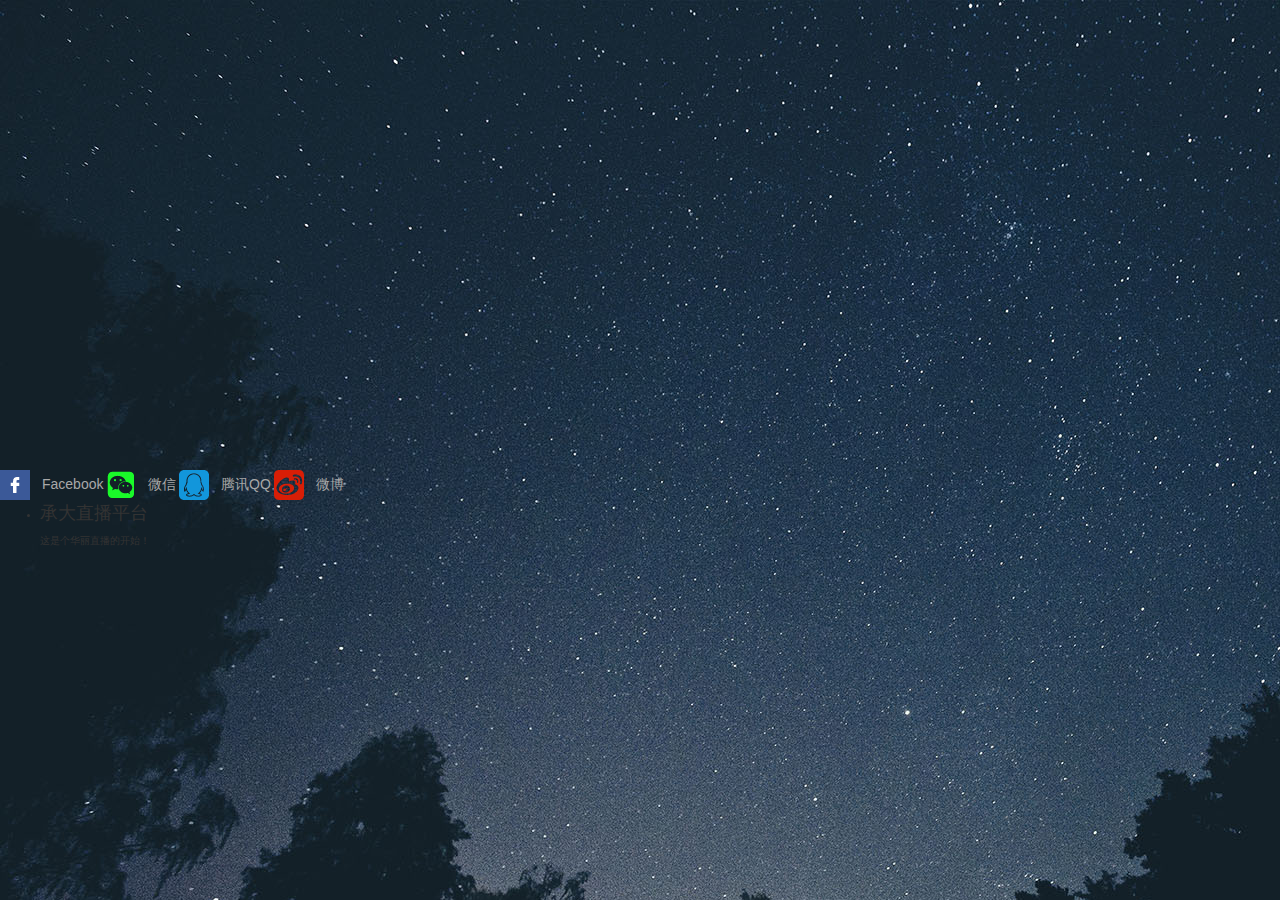
==== chinda_zb/single.html @ 59ea9d4d "新建项目" ====
<!DOCTYPE HTML>
<html>
<head>
<title>single</title>
 <meta name="viewport" content="width=device-width, initial-scale=1, minimum-scale=1, maximum-scale=1, user-scalable=no">
<link href="css/bootstrap.min.css" rel='stylesheet' type='text/css' media="all" />
<link href="css/style.css" rel='stylesheet' type='text/css' media="all" />
</head>
<style>
html,body{height:100%;overflow:hidden;}
</style>
  <body style="background-image: url(img/demo-1-bg.jpg);background-color:rgb(19,32,40);background-repeat:no-repeat;">	
		<div style="winth:100%;min-width:640px;height:50%;min-height:200px;">
			<script type="text/javascript" src="http://jackzhang1204.github.io/sewise/sewise_player/player/sewise.player.min.js?server=vod&type=m3u8&videourl=http://video.gjjyun.com.cn/AppName/StreamName.m3u8&autostart=true&starttime=0&lang=zh_CN&logo=http://onvod.sewise.com/libs/swfplayer/skin/images/logo.png&title=M3U8 Cross Platform&buffer=5&claritybutton=disable&skin=vodFlowPlayer"></script>
		</div>
		
		<div class="song-grid-right" >
			<div class="share" >
				<ul>
					<li><a href="#" class="icon fb-icon">Facebook</a></li>
					<li><a href="#" class="icon wechat-icon">微信</a></li>
					<li><a href="#" class="icon qq-icon">腾讯QQ</a></li>
					<li><a href="#" class="icon weibo-icon">微博</a></li>
				
				</ul>
			</div>
		</div>
		
		<div class="all-comments-info">	
			<ul >
				<li>
					<h4>承大直播平台</h4>
					<p>这是个华丽直播的开始！</p>
				</li>
				
			</ul>
		</div>
	
		
	
	
  
  </body>
</html>
---- chinda_zb/css/style.css ----
body{
	background:#fff;
	font-size:100%;
	font-family: 'Open Sans', sans-serif;
}
body a {
  transition: 0.5s all;
  -webkit-transition: 0.5s all;																																												
  -o-transition: 0.5s all;
  -moz-transition: 0.5s all;
  -ms-transition: 0.5s all;
}
a.navbar-brand {
   padding: 0 0 0 1em;
}
nav.navbar.navbar-inverse.navbar-fixed-top {
    padding: 1.5em 0;
    background: #FFF;
    margin: 0;
    box-shadow: 0px 0 2px #C1C1C1 !important;
}
.sidebar {
    top: 80px;
    background: #272c2e;
    border: none;
    padding: 0 20px 20px 20px;
}
a.navbar-brand h1 {
    margin: 0;
}
form.navbar-form.navbar-right {
    margin-right: 1em;
    width: 50%;
    float: left !important;
    margin-left: 10em;
    position: relative;
}
.navbar-form .form-control {
    width: 100%;
}
.top-search form input[type="text"] {
    position: relative;
    padding: 6px 43px 6px 12px;
    outline: none;
    box-shadow: 0 0 0;
}
.top-search form input[type="text"]:focus {
    outline: none;
    box-shadow: 0 0 0;
    border: 1px solid #ccc;
}
.top-search form input[type="submit"] {
    background: url(../images/9.png) no-repeat 0px 0px !important;
    width: 18px !important;
    height: 18px !important;
    border: none !important;
    position: absolute !important;
    outline: none !important;
    top: 9px;
    right: 26px;
}
.header-top-right {
  float: right;
}
.file {
  float: left;
  margin: 1.1em 0 0 0;
}
.file input[type="text"] {
  width: 60%;
  padding: 9px;
  border: none;
  font-size: 1.1em;
  border: 1px solid #705e57;
  font-weight: 600;
  color: #705e57;
  outline: none;
  background: #fff;
  font-weight: 500;
  border-top-left-radius: 5px;
  border-bottom-left-radius: 5px;
}
.file a{
    padding: 8px 20px;
    background: #F7F7F7;
    color: #272C2E;
    font-size: 14px;
    border-radius: 3px;
    -webkit-border-radius: 3px;
    -moz-border-radius: 3px;
    -o-border-radius: 3px;
    -ms-border-radius: 3px;
    text-decoration: none;
}
.file a:hover {
  opacity: 0.8;
}
.file a:focus {
    outline: none;
}
.copyrights{
	text-indent:-9999px;
	height:0;
	line-height:0;
	font-size:0;
	overflow:hidden;
}
.signin{
  float: left;
  margin: 1.1em 0 0 1em;
}
.signin a{
	padding: 8px 20px;
    background: #21DEEF;
    color: #FFF;
    font-size: 14px;
    text-decoration: none;
    border-radius: 3px;
    -webkit-border-radius: 3px;
    -moz-border-radius: 3px;
    -o-border-radius: 3px;
    -ms-border-radius: 3px;
}
.signin a:hover{
	text-decoration:none;
	color:#272C2E;
	background:#F7F7F7;
}
.signin a:focus {
    outline: none;
}
.main {
    padding: 5em 0 0 0;
}
ul.nav.nav-sidebar li.active a{
    background-color: #232323 !important;
    color: #21DEEF;
}
ul.nav.nav-sidebar li a{
    color: #BBBBBB;
    font-size: 13px;
    font-weight: 600;
    padding: .8em 0 .8em 3em;
}
.main-grids {
  padding: 0 0 1em 1em;
}
.sidebar ul.nav-sidebar li a:hover{
    background-color: #232323 !important;
    color: #21DEEF;
}
.sidebar ul.nav-sidebar li.active{
    background-color: #232323 !important;
    color: #FFFFFF !important;
}
ul.nav.nav-sidebar li a:focus {
    outline: none;
    background: none;
}
.menu,.menu1{
    display: block;
    cursor: pointer;
    position: relative;
}
.menu,.menu1:hover{
	color:#ff4c4c;
}
.sidebar.top-navigation{
	display:none;
}
ul.cl-effect-1,ul.cl-effect-2 {
	display: none;
}
.nav-sidebar ul {
	padding: 0;
	margin: 0;
	z-index: 999;
	width: 100%;
	left:0;
}
.nav-sidebar ul.cl-effect-1 li,.nav-sidebar ul.cl-effect-2 li {
    display: block;
    margin: 0;
}
.nav-sidebar ul li a {
    padding: .5em 0 .5em 7em !important;
    display: block;
    text-decoration: none;
}
.glyphicon-film{
	margin: 0 2em 0 0;
    font-size: 16px !important;	
}
.glyphicon-home {
	margin: 0 2em 0 0;
    font-size: 16px !important;
}
.glyphicon-music {
    margin: 0 2em 0 0;
    font-size: 16px !important;
}
.news-icon span.glyphicon-envelope{
	margin: 0 2em 0 0;
    font-size: 16px !important;
}
.glyphicon-menu-down{
    margin: 0 0 0 1em;
    font-size: 11px !important;
}
/*-- Slider Part starts Here --*/
#slider2,
#slider3 {
  box-shadow: none;
  -moz-box-shadow: none;
  -webkit-box-shadow: none;
  margin: 0 auto;
}
.rslides_tabs {
  list-style: none;
  padding: 0;
  background: rgba(0,0,0,.25);
  box-shadow: 0 0 1px rgba(255,255,255,.3), inset 0 0 5px rgba(0,0,0,1.0);
  -moz-box-shadow: 0 0 1px rgba(255,255,255,.3), inset 0 0 5px rgba(0,0,0,1.0);
  -webkit-box-shadow: 0 0 1px rgba(255,255,255,.3), inset 0 0 5px rgba(0,0,0,1.0);
  font-size: 18px;
  list-style: none;
  margin: 0 auto 50px;
  max-width: 540px;
  padding: 10px 0;
  text-align: center;
  width: 100%;
}
.rslides_tabs li {
  display: inline;
  float: none;
  margin-right: 1px;
}
.rslides_tabs a {
  width: auto;
  line-height: 20px;
  padding: 9px 20px;
  height: auto;
  background: transparent;
  display: inline;
}
.rslides_tabs li:first-child {
  margin-left: 0;
}
.rslides_tabs .rslides_here a {
  background: rgba(255,255,255,.1);
  color: #fff;
  font-weight: bold;
}
.events {
  list-style: none;
}
.callbacks_container {
  position: relative;
  float: left;
  width: 100%;
}
.callbacks {
  position: relative;
  list-style: none;
  overflow: hidden;
  width: 100%;
  padding: 0;
  margin: 0;
}
.callbacks li {
  position: absolute;
  width: 100%;
  left: 0;
  top: 0;
}
.callbacks img {
  position: relative;
  z-index: 1;
  height: auto;
  border: 0;
}
.callbacks .caption {
	display: block;
	position: absolute;
	z-index: 2;
	font-size: 20px;
	text-shadow: none;
	color: #fff;
	left: 0;
	right: 0;
	padding: 10px 20px;
	margin: 0;
	max-width: none;
	top: 10%;
	text-align: center;
}
.callbacks_nav {
position: absolute;
  -webkit-tap-highlight-color: rgba(0,0,0,0);
  top: 101%;
  right: 5%;
  opacity: 0.7;
  z-index: 3;
  text-indent: -9999px;
  overflow: hidden;
  text-decoration: none;
  height: 40px;
  width: 40px;
  background: transparent url("../images/themes.png") no-repeat left top;
  margin-top: -65px;
}
.callbacks_nav:active {
  opacity: 1.0;
}
.callbacks_nav.next {
  left: auto;
  background-position: right top;
  right: 1%;
}
#slider3-pager a {
  display: inline-block;
}
#slider3-pager span{
  float: left;
}
#slider3-pager span{
	width:100px;
	height:15px;
	background:#fff;
	display:inline-block;
	border-radius:30em;
	opacity:0.6;
}
#slider3-pager .rslides_here a {
  background: #FFF;
  border-radius:30em;
  opacity:1;
}
#slider3-pager a {
  padding: 0;
}
#slider3-pager li{
	display:inline-block;
}
.rslides {
  position: relative;
  list-style: none;
  overflow: hidden;
  width: 100%;
  padding: 0;
  margin: 0;
}
.rslides li {
  -webkit-backface-visibility: hidden;
  position: absolute;
  display: none;
  width: 100%;
  left: 0;
  top: 0;
}
.rslides li{
  position: relative;
  display: block;
  float: left;
}
.rslides img {
  height: auto;
  border: 0;
  width:100%;
}
.callbacks_tabs{
  list-style: none;
  position: absolute;
  top: 143%;
  z-index: 999;
  left: 45%;
  padding: 0;
  margin: 0;
}
.slider-top{
	text-align: center;
	padding:10em 0;
}
.slider-top h1{
	font-weight:700;
	font-size:48px;
	color:#010101;
}
.slider-top p{
	font-weight:400;
	font-size:20px;
	padding:1em 7em;
	color:#010101;
}
.slider-top ul.social-slide{
	display:inline-flex;
	margin: 0px;
	padding: 0px;
}
ul.social-slide li i{
	width:70px;
	height:74px;
	background:url(../images/img-resources.png)no-repeat;
	display: inline-block;
	margin:0px 15px;
}
ul.social-slide li i.win{
	background-position:-6px 0px;
}
ul.social-slide li i.android{
	background-position:-110px 0px;
}
ul.social-slide li i.mac{
	background-position:-215px 0px;
}
.callbacks_tabs li{
	display: inline-block;
	margin: 0 .5em;
}
@media screen and (max-width: 600px) {
  .callbacks_nav {
    top: 47%;
    }
}
/*----*/
.callbacks_tabs a{
 visibility: hidden;
}
.callbacks_tabs a:after {
  content: "\f111";
  font-size:0;
  font-family: FontAwesome;
  visibility: visible;
  display: block;
  height:15px;
  width:15px;
  display:inline-block;
  border:2px solid #FFF;
  border-radius: 30px;
  -webkit-border-radius: 30px;
  -moz-border-radius: 30px;
  -o-border-radius: 30px;
  -ms-border-radius: 30px;
}
.callbacks_here a:after{
	border: 2px solid #FFFFFF;
	background: #FFF;
}
a.btn.btn-primary.btn-lg.see-button.hvr-shutter-out-horizontal {
    background: #3F3C35;
}
.animated-grids {
  margin-bottom: 7em;
}
.header-right{
	float:left;
}
.resent{
	margin:1em 0;
}
.resent-grid {
	padding-left: 0.1em;
}
.resent-grid-img{
	position:relative;
}
.resent-grid-img iframe{
  width: 100%;
  height: 642px;
}
.resent-grid-img a{
	display:block;
}
.resent-grid a img{
	width:100%;
}
.time{
  position: absolute;
  top: 92% !important;
  right: 0%;
  display: block;
}
.small-time {
    top: 87% !important;
    z-index: 9;
}
.slider-time{
    top: 90% !important;
    z-index: 9;
}
.show-time {
  top: 87% !important;
}
.movie-time {
    top: 94% !important;
}
.time p{
  font-size: 12px;
  margin: 0;
  color: #FFF;
  padding: .2em .5em;
  border-radius: 3px;
  -webkit-border-radius: 3px;
  -ms-border-radius: 3px;
  -o-border-radius: 3px;
  -moz-border-radius: 3px;
}
.clck {
  position: absolute;
  bottom: 1%;
  right: 9%;
  display: block;
  z-index: 9;
}
.small-clck{
  right: 12%;
  bottom: 2%;
}
.glyphicon-time:before {
  content: "\e023";
  color: #fff;
  font-size: 1em;
}
.show-clock {
    right: 22%;
    bottom: 1%;
}
.movie-clock {
  right: 15%;
  bottom: 1%;
}
.sports-tome {
    top: 82% !important;
    z-index: 9;
}
.sports-clock {
	right: 18%;
	bottom: 1%;
}
/*
.resent-grid-img:hover div.time{
	display:none;
}
.resent-grid-img:hover div.clck {
  display: block;
}*/
.resent-info h3{
	font-size:23px;
	color:#000;
	font-weight:600;
	margin:1em 0;
	font-family: 'Oswald', sans-serif;
}
.resent-grid-info{
    background: #f7f7f7;
    padding: 1em;
}
.resent-grid-info a.title{
  margin: 0;
  font-size: 18px;
  font-weight: 600;
  color: #525254;
}
.resent-grid-info a.title:hover{
    transition: inherit;
    text-decoration: underline;
}
.resent-grid-info p.author{
  font-size: 14px;
  color: #9E9E9E;
  margin: .5em 0;
}
.resent-grid-info p.author a.author{
    color: #21DEEF;
    text-decoration: none;
    padding-left: 1.8em;
    background: url(../images/u12.png) no-repeat 0px 1px;
}
.resent-grid-info p.author a.author:hover{
    text-decoration: none;
}
.resent-grid-info p.views{
  font-size: 14px;
  color: #9E9E9E;
  margin: 0;
}
/*-- recommended --*/
.recommended-grids {
    margin: 5em 0;
}
.recommended-info h3{
    font-size: 20px;
    color: #181818;
    margin: 0 0 1em 0;
    font-weight: 600;
}
.recommended-info p{
    font-size: 13px;
    color: #9E9E9E;
    margin: 0;
    line-height: 1.8em;
}
.recommended-grid-info a.title{
    font-size: 14px;
    line-height: 1.3em;
}
.recommended-grid-info h3 {
  margin: 0;
  overflow: hidden;
  height: 54px;
}
.recommended-grid-info h5 {
  margin: 0;
  overflow: hidden;
  height: 34px;
}
.resent-grid-info a.title-info{
    font-size: 15px;
}
.recommended-grid-info p.author {
    font-size: 13px;
    margin: 1em 0 0 0;
}
.resent-grid-info ul{
	padding:0;
	margin:0;
}
.resent-grid-info ul li{
	display:inline-block;
}
.recommended-grid-infoo ul{
	padding:0 !important;
	margin:0 !important;
}
.recommended-grid-info ul li{
    display: inline-block !important;
    width: 49%;
}
.recommended-grid-info ul li.right-list{
   text-align:right;
}
.resent-grid-info p.author-info{
    font-size: 13px;
    font-weight: 600;
}
.resent-grid-info p.views {
    font-size: 13px;
}
.resent-grid-info p.views-info{
    font-size: 12px;
}
.slid-bottom-grids{
	margin: 2em 0 0 0;
}
.slid-bottom-grid {
    float: left;
    width: 35%;
}
.slid-bottom-right{
    float: left;
    width: 65%;
    text-align: right;
}
.slid-bottom-grid p {
    margin: 0 !important;
}
.recommended-grid-info {
    box-shadow: 0px 0 2px #C1C1C1 !important;
    background: none;
}
.heading{
	float:left;
}
.heading-right{
    float: left;
    margin: .5em 0 0 3em;
}
.heading-right a{
    padding: 8px 20px;
    background: #21DEEF;
    color: #FFF;
    font-size: 14px;
    text-decoration: none;
    border-radius: 3px;
    -webkit-border-radius: 3px;
    -moz-border-radius: 3px;
    -o-border-radius: 3px;
    -ms-border-radius: 3px;
}
.heading-right a:hover{
	background: #F7F7F7;
    color: #272C2E;
}
.heading-right a:focus {
    border: none !important;
    outline: none;
}
.english-grid {
    margin-top: 1em;
}
/*-- footer --*/
.footer{
    background: #3B4142;
    padding: 2em 3em;
}
.footer-top-nav ul{
	padding:0;
	margin:0;
}
.footer-top-nav ul li{
	display:inline-block;
	margin:0 1em;
}
.footer-top-nav ul li a{
	color:#FFF;
	font-size:14px;
	text-decoration:none;
}
.footer-top-nav ul li a:hover{
  color: rgba(255, 255, 255, 0.48);
}
.footer-bottom-nav ul{
    padding: 1em 0 0 0;
    margin: 0;
}
.footer-bottom-nav ul li{
	display:inline-block;
	margin:0 1em;
}
.footer-bottom-nav ul li a{
color: rgba(255, 255, 255, 0.54);
  font-size: 12px;
  text-decoration: none;
}
.footer-bottom-nav ul li a:focus {
    outline: none;
}
.footer-bottom-nav ul li a:hover{
	color:#FFF;
}
.footer-bottom-nav ul li{
  font-size: 12px;
  color: rgba(255, 255, 255, 0.54);
}
.footer-top{
	padding-bottom: 2em;
	border-bottom: solid 1px rgba(255, 255, 255, 0.42);
}
.footer-bottom {
  margin-top: 2em;
}
.footer-bottom ul{
	padding:0;
	margin:0;
}
.footer-bottom ul li{
  display: inline-block;
  margin: 0 1em 0 0;
}
.footer-bottom ul li.languages {
  width: 16%;
}
.footer-bottom ul li.languages select.form-control {
    cursor: pointer;
    color: #B3B3B3;
    border: none;
    background: url(../images/select-arrow.png) no-repeat 95% center;
    border: solid 1px #B3B3B3;
    border-radius: 3px;
    font-size: 12px;
    height: 32px;
    -webkit-border-radius: 3px;
    -moz-border-radius: 3px;
    -o-border-radius: 3px;
    -ms-border-radius: 3px;
    outline: none;
    -webkit-appearance: none;
}
.footer-bottom ul li.languages select.form-control:focus {
    outline: none;
    box-shadow: 0 0 0;
}
.footer-bottom ul li.languages select.form-control option{
    color: #272C2E;
    border: none;
}
.footer-bottom ul li a.f-history{
    background: url(../images/12.png) no-repeat 11px 8px;
    color: #B3B3B3;
    text-decoration: none;
    font-size: 12px;
    padding: .52em 1em .52em 3em;
    border: none;
    border: solid 1px #B3B3B3;
    border-radius: 3px;
    -webkit-border-radius: 3px;
    -moz-border-radius: 3px;
    -o-border-radius: 3px;
    -ms-border-radius: 3px;
}
.footer-bottom ul li a.f-help{
  background: url(../images/13.png) no-repeat 11px 7px;
}
.footer-bottom ul li a.f-help:focus {
    outline: none;
}
select.form-control.bfh-countries:hover {
   transition: 0.5s all;
  -webkit-transition: 0.5s all;																																												
  -o-transition: 0.5s all;
  -moz-transition: 0.5s all;
  -ms-transition: 0.5s all;
}
/*-- single --*/
.song {
    
    
}
.song-grid-right{
    width: 100%;
    float: left;
   
}
.song iframe{
	width:100%;
	height:500px;
}
.song-info {
    padding-left: 0;
    padding: 0 0 1em;
}
.song-info h3{
  color: #272C2E;
  font-size: 22px;
  margin: 0;
  line-height: 1.5em;
}
.video-grid iframe {
    border: none;
    height: 376px;
}
.share h5{
    margin: 0;
    font-size: 20px;
    color: #525254;
}
.share ul{
	margin: 2em 0 0 0;
    padding: 0;
    list-style: none;
	
}
.share li{
   display:inline;
    margin: 1em 0;
	color: #A8A8A8;
    font-size: 14px;
}
.share li a{
    color: #A8A8A8;
    font-size: 14px;
    text-decoration: none;
    padding-left: 3em;
    line-height: 2em;
}
.share li a.icon{
    background: url(../images/like.png) no-repeat 0px 0px;
    height: 34px;
	display:inline-block;
}
.share li a.fb-icon{
    background: url(../img/fb.png) no-repeat 0px 0px;
}
.share li a.rss-icon{
    background: url(../img/wechat.png) no-repeat 0px 0px;
	
}
.share li a.wechat-icon{
    background: url(../img/wechat.png) no-repeat 0px 0px;
	
}
.share li a.qq-icon{
    background: url(../img/qq.png) no-repeat 0px 0px;
	
}
.share li a.weibo-icon{
    background: url(../img/weibo.png) no-repeat 0px 0px;
	
}
.share li a.behance-icon{
    background: url(../images/behance.png) no-repeat 0px 0px;
}
.share li a.whatsapp-icon{
    background: url(../images/whatsapp.png) no-repeat 0px 0px;
}
.share li a.comment-icon{
    background: url(../images/comment.png) no-repeat 0px 0px;
}
.share li.view{
    background: url(../images/view.png) no-repeat 0px 0px;
    height: 34px;
    display: block;
    padding-left: 3em;
    line-height: 2em;
}
.share li a:hover{
	color:#464646;
}
.share.title{
    margin: 0;
    font-size: 14px;
    font-weight: 600;
    color: #525254;
}
/*-- shows --*/
.show-top-grids {
  padding: 0 1em 0 0;
 
}
.show-grid-right{
    background: #f7f7f7;
    padding: 3em 0 0 3em;
}
.single-right{
	background: #f7f7f7;
    padding: 3em 0 0 3em;
}
.show-right-grids {
  margin-bottom: 1.5em;
}
.show-grid-right h3{
    font-size: 20px;
    color: #181818;
    margin: 0 0 1em 0;
    font-weight: 600;
}
.single-right h3{
	font-size: 20px;
    color: #181818;
    margin: 0 0 1em 0;
    font-weight: 600;
}
.show-right-grids ul {
  padding: 0;
  margin: 2em 0 0 0;
}
.show-right-grids ul li{
  display: inline-block;
  margin-left: 1em;
}
.show-right-grids ul li:nth-child(1){
	margin:0;
}
.show-right-grids ul li a{
    font-size: 13px;
    color: #9E9E9E;
    margin: 1em 0;
}
.show-right-grids ul li a:hover{
    text-decoration: underline;
    color: #21DEEF;
}
.show-right-grids ul li a img {
	width: 100%;
}
/*-- history --*/
.recommended-info p.history-text {
	font-size: 13px;
    color: #9E9E9E;
    margin: 0;
    line-height: 1.8em;
}
.recommended-info p.history-text span{
	display:block;
	margin:1em 0 0 0;
}
.history-left {
    width: 90px !important;
    height: 90px;
    background: #C5C5C5;
}
.history-left p{
    font-size: 17px;
    color: #272C2E;
    margin: 1.7em 0 0 0;
    font-weight: 600;
    text-align: center;
}
.history-grids {
    margin: 5em 0;
}
.history-right h5{
  font-size: 18px;
  color: #181818;
  margin: 0 0 .5em 0;
  font-weight: 600;
}
.history-right p{
    font-size: 13px;
    color: #9E9E9E;
    margin: 0;
    line-height: 1.8em;
}
/* Shutter In Vertical */
.hvr-shutter-in-vertical {
  display: inline-block;
  vertical-align: middle;
  -webkit-transform: translateZ(0);
  transform: translateZ(0);
  box-shadow: 0 0 1px rgba(0, 0, 0, 0);
  -webkit-backface-visibility: hidden;
  backface-visibility: hidden;
  -moz-osx-font-smoothing: grayscale;
  position: relative;
  background: #2098d1;
  -webkit-transition-property: color;
  transition-property: color;
  -webkit-transition-duration: 0.3s;
  transition-duration: 0.3s;
}
.hvr-shutter-in-vertical:before {
  content: "";
  position: absolute;
  z-index: -1;
  top: 0;
  bottom: 0;
  left: 0;
  right: 0;
  background: #272C2E;
  -webkit-transform: scaleY(1);
  transform: scaleY(1);
  -webkit-transform-origin: 50%;
  transform-origin: 50%;
  -webkit-transition-property: transform;
  transition-property: transform;
  -webkit-transition-duration: 0.3s;
  transition-duration: 0.3s;
  -webkit-transition-timing-function: ease-out;
  transition-timing-function: ease-out;
  border-radius: 3px;
    -webkit-border-radius: 3px;
  -ms-border-radius: 3px;
  -moz-border-radius: 3px;
  -o-border-radius: 3px;
  -moz-border-radius: 3px;
}
.hvr-shutter-in-vertical:hover, .hvr-shutter-in-vertical:focus, .hvr-shutter-in-vertical:active {
  color: white;
}
.hvr-shutter-in-vertical:hover:before, .hvr-shutter-in-vertical:focus:before, .hvr-shutter-in-vertical:active:before {
  -webkit-transform: scaleY(0);
  transform: scaleY(0);
}
/*-- single --*/
.single-main{
	padding: 4em 1em 0 0;
}
.single-left {
  padding-bottom: 2em;
}
.song-info-left {
  float: left;
}
/*-- published --*/
.published{
    margin: 1em 0 0 0;
    padding-left: 0;
   
    padding: 1em;
}
.published h4{
    color: #717171;
    font-size: 13px;
    margin: 0;
    line-height: 1.5em;
    font-weight: 600;
}
.published p {
    font-size: 13px;
    color: #9E9E9E;
    margin: 1em 0;
    line-height: 1.8em;
}
/*-- load-more --*/
#myList ul{
margin:0;
}
#myList li{ 
	display:none;
	list-style-type:none;
}
.blog-text:after{
	clear: both;
}
.blog-grid img{
width:100%;
}

#loadMore {
	color: #FFFFFF;
    font-size: 16px;
    transition: .5s all;
    -webkit-transition: .5s all;
    -moz-transition: .5s all;
    -o-transition: .5s all;
    -ms-transition: .5s all;
    cursor: pointer;
    text-align: center;
    margin: 2em auto 0 auto;
    padding: .5em 0;
    background: #21DEEF;
    width: 19%;
}
#loadMore:hover {
  color: #FFFFFF;
  text-decoration: none;
}
.load_more {
  margin-top:0;
}
.load_more ul {
  padding: 0;
}

.g_r{
	background:none;
	margin:30px 0 0 0;
}
.l_g_r img{
	width:100%;
}
.load-grids{
	margin:1em 0 0 0;
}
.load-grid{
  float: left;
  width: 17%;
}
.load-grid p{
	font-size: 14px;
	color: #9E9E9E;
	margin:0;
	line-height: 1.8em;
}	
.load-grid a{
    font-size: 14px;
    color: #0076CC;
    margin: 1em 0;
    line-height: 1.8em;
}
.load-grid a:hover{
	color:#9E9E9E;
	text-decoration:none;
}
.all-comments{
    margin: 1em 0 0 0;
    padding-left: 0;
    padding: 3em 1em;
    box-shadow: 0px 0 2px #C1C1C1 !important;
}
.all-comments-info a{
    font-size: 14px;
    color: #9E9E9E;
    text-decoration: none;
}
.box {
  margin: 1em 0;
}
.box form {
    margin: 3em 0 0 0;
}
.box input[type="text"], .box textarea {
    outline: none;
    border: 1px solid #D4D3D3;
    background: none;
    padding: 10px 10px;
    width: 60%;
    font-size: 13px;
}
.box input[type="text"]:nth-child(2) {
    margin: 1em 0;
}
.box textarea {
    resize: none;
    min-height: 200px;
    margin: 1em 0;
    width: 80%;
}
.box input[type="submit"] {
    outline: none;
    font-style: normal;
    padding: 8px 20px;
    background: #21DEEF;
    font-size: 14px;
    color: #fff;
    display: block;
    border: none;
    border-radius: 3px;
    -webkit-border-radius: 3px;
    -moz-border-radius: 3px;
    -o-border-radius: 3px;
    -ms-border-radius: 3px;
    transition: .5s all;
    -webkit-transition: .5s all;
    -moz-transition: .5s all;
    -o-transition: .5s all;
    -ms-transition: .5s all;
}
.box input[type="submit"]:hover{
    text-decoration: none;
    color: #272C2E;
    background: #E2E2E2;
}
.all-comments-buttons {
  margin: 3em 0 1em;
}
.all-comments-buttons ul{
	margin:0;
	padding:0;
}
.all-comments-buttons ul li{
  display: inline-block;
  margin: 0 1em;
}
.all-comments-buttons ul li:nth-child(1){
	margin-left:0;
}
.all-comments-buttons ul li a.top{
    color: #000;
    font-size: 13px;
    padding: .5em 1.3em;
    background: #E2E2E2;
    border-radius: 3px;
    text-decoration: none;
}
.all-comments-buttons ul li a.newest{
	position:relative;
}
.all-comments-buttons ul li a.top:hover{
    color: #FFFFFF;
    background: #21DEEF;
}
.media-grids{
	margin-top:4em;
}
.media {
    margin: 4em 0;
}
.media h5 {
    font-size: 14px;
    font-weight: 600;
    margin: 0 0 20px 0;
    color: #0076CC;
}
.media h5 a {
  color: #DF2229;
}
.media-left a {
    width: 65px;
    height: 65px;
    display: block;
    background: #E2E2E2;
    border-radius: 50%;
	-webkit-border-radius: 50%;
	-moz-border-radius: 50%;
	-ms-border-radius: 50%;
	-o-border-radius: 50%;
}
.media-body p{
    font-size: 13px;
    color: #757575;
    margin: 0 0 .5em 0;
    line-height: 1.5em;
}
.media-body span {
    color: #C7C7C7;
    font-size: 13px;
}
.media-body  span a {
    color: #21DEEF;
    text-decoration: none;
}
.media:nth-child(3) {
  padding-left: 4em;
}
.media:nth-child(5) {
  padding-left: 4em;
}
.single-grid-right{
	margin-top:2em;
}
.single-right-grids {
  margin: 0 0 1.5em 0;
}	
.single-right-grid-left a img{
	width:100%;
}
.single-right-grid-right a.title {
    margin: 0;
    font-size: 14px;
    font-weight: 600;
    color: #525254;
    text-decoration: none;
}
.single-right-grid-right a.title:hover{
    text-decoration: underline;
}
.single-right-grid-right p.author {
  font-size: 14px;
  color: #9E9E9E;
  margin: .5em 0;
}
.single-right-grid-right p.author {
    font-size: 13px;
    color: #9E9E9E;
    margin: 0em 0;
}
.single-right-grid-right p.author a {
    color: #21DEEF;
    text-decoration: none;
}
.single-right-grid-right p.views {
    font-size: 12px;
    color: #C3C3C3;
    margin: 0;
}
.single-right-grid-left {
  padding-left: 0;
}
.single-right-grid-right{
	padding-right:0;
}
/*-- about --*/
.about-main-grids {
    padding: 0 0 1em 3em;
}
.about-grids{
    margin: 5em 0 2em 0;
}
.about-left-grids {
  padding: 2em;
  border: solid 1px #B2B2B2;
}
.about-left-img {
  padding-left: 0;
}
span.glyphicon.glyphicon-time.about-clock :before{
    content: "\e023" !important;
    color: #CACACA !important;
    font-size: 9em !important;
}
span.glyphicon.glyphicon-user {
    color: #CACACA;
    font-size: 7em;
    line-height: 1.3em;
}
.about-left-img span.glyphicon-envelope{
	color: #CACACA;
    font-size: 7em;
    line-height: 1.3em;
}
.about-left-img img{
	width:100%;
}
.about-left-info a{
    font-size: 20px;
    color: #21DEEF;
    margin: 0 0 .5em 0;
    font-weight: 600;
    text-decoration: none;
}
.about-left-info p{
    font-size: 13px;
    color: #9E9E9E;
    margin: 0;
    line-height: 1.8em;
}
.about-bottom-grids:nth-child(2) {
    margin-top: 4em;
}
.about-bottom-grids:nth-child(3) {
    margin-top: 4em;
}
.about-bottom-grids {
    margin-top: 2em;
}
/*-- terms --*/
.terms-info {
  margin: 2em 0 0 0;
}
.terms-info-grid {
  margin-bottom: 2em;
}
.terms-info-grid h3{
  font-size: 16px;
  color: #181818;
  margin: 0 0 1em 0;
  font-weight: 600;
  font-family: 'Open Sans', sans-serif;
}
.terms-info-grid p{
    font-size: 13px;
    color: #9E9E9E;
    margin: 0 0 0 1em;
    line-height: 1.8em;
}
.terms-info-grid p.terms-info-text{
	margin: 1em 0 0 1em;
}
/*-- news --*/
.news-grids{
	margin-top:2em;
	padding: 2em;
}
.news-left{
	padding-left:0;
}
.news-right{
	padding-left:1em;
}
.news-left h3{
    font-size: 20px;
    color: #21DEEF;
    margin: 0 0 .5em 0;
    font-weight: 600;
}
.news-left ol{
    padding: 0;
    margin: 2em 0 0 0;
}
.news-left ol li{
    font-size: 13px;
    color: #9E9E9E;
    margin: 0 0 .5em 1em;
    line-height: 1.8em;
}
.news-right ol li a{
	font-size: 13px;
    color: #9E9E9E;
    margin: 0 0 .5em 1em;
    line-height: 1.8em;
}
.news-right ol li a:hover{
    color: #21DEEF;
    text-decoration: none;
}
/*-- copyright --*/
.copy-info ol{
  margin: 1em 0;
}
.copy-info ol li a{
    font-size: 13px;
    color: #9E9E9E;
    margin: 0;
    line-height: 1.8em;
}
.copy-info ol li a:hover{
    color: #21DEEF;
    text-decoration: none;
}
.copy-grid h4{
	font-size: 20px;
	color: #181818;
	margin: 0 0 1em 0;
	font-weight: 400;
}
.copy-bottom-grids {
  margin-top: 2em;
}
.copy-bottom-grid h5{
  font-size: 18px;
  color: #03BAAD;
  margin: 0 0 1em 0;
  font-weight: 600;
}
.copy-grid {
  margin-top: 3em;
}
/*-- developers --*/
.developers-banner{
  background: url(../images/dev-img.jpg) no-repeat 0px 0px;
  background-size: cover;
  padding: 14em 0 10em 0;
}
.developers-info {
  width: 60%;
}
.developers-info h3{
    color: #FFF;
    font-size: 36px;
    margin: 0;
}
.developers-info p{
    color: #FFF;
    font-size: 17px;
    line-height: 1.8em;
    margin: 1em 0 0 0;
}
.d-main{
	padding:3em 0
}
.developers-grids{
  margin: 4em 0 3em;
}
.developers-grid{
    background: #f7f7f7;
    padding: 2em;
    margin-bottom: 3em;
}
.developers-grid a{
    color: #21DEEF;
    font-size: 24px;
    margin: 0;
    text-decoration: none;
}
.developers-grid p{
    font-size: 13px;
    line-height: 1.8em;
    color: #9E9E9E;
    margin: 1em 0 0 0;
}
/*-- creators --*/
.creators-banner{
  background: url(../images/create.jpg) no-repeat 0px -105px !important;
  background-size: cover !important;
}
.creators-grids{
  margin: 4em 0 3em;
}
.creators-grid{
    background: #f7f7f7;
    padding: 2em;
    margin-bottom: 3em;
}
.creators-grid a{
	color: #21DEEF;
    font-size: 24px;
    margin: 0;
    text-decoration: none;
}
.creators-grid p{
    font-size: 13px;
    line-height: 1.8em;
    color: #9E9E9E;
    margin: 1em 0 0 0;
}
.creators-bottom{
	padding:3em 0;
}
.creators-bottom-grids-info h3{
	text-align: center;
    color: #21DEEF;
    font-size: 24px;
    margin: 0;
}
.creators-bottom-grids{
	margin: 6em 0 0 0;
}	
.creators-bottom-grid{
	text-align:center;
}
.creators-bottom-grid h4{
  color: #626262;
  margin: 2em 0 1em 0;
  font-size: 18px;
}
.creators-bottom-grid p{
    color: #9E9E9E;
    font-size: 13px;
    margin: 0 auto;
    width: 80%;
    line-height: 1.8em;
}
.services-icon {
  background: #2EDACE;
  width: 100px;
  height: 100px;
  line-height: 12em;
  margin: 0 auto;
  border-radius: 50%;
  -webkit-border-radius: 50%;
  -ms-border-radius: 50%;
  -moz-border-radius: 50%;
  -o-border-radius: 50%;
}
.glyphicon {
    position: relative;
    top: 2px;
    display: inline-block;
    font-style: normal;
    font-weight: normal;
    font-size: 14px;
    line-height: 1;
    -webkit-font-smoothing: antialiased;
    -moz-osx-font-smoothing: grayscale;
}
.services-icon span.glyphicon-globe {
    font-size: 3.5em;
    color: #FFFFFF;
}
.glyphicon-magnet {
  font-size: 3.5em;
  color: #FFFFFF;
}
.glyphicon-cog{
  font-size: 3.5em;
  color: #FFFFFF;
}
/*-- try --*/
.try-banner{
    background: url(../images/try-banner.jpg) no-repeat 0px 1px !important;
    background-size: cover;
}
.try-left-info{
    background: #f1f1f1;
    padding: 2em;
}
.try-left-info h3{
    color: #21DEEF;
    font-size: 24px;
    margin: 0;
}
.try-left-info p{
    font-size: 13px;
    line-height: 1.8em;
    color: #9E9E9E;
    margin: 1em 0 0 0;
}
.try-right-info{
	background: #f1f1f1;
    padding: 2em;
}
.try-right-left h3{
    color: #21DEEF;
    font-size: 3em;
    margin: 0;
}
.try-right-left p{
    font-size: 13px;
    line-height: 1.8em;
    color: #9E9E9E;
    margin: 1em 0 0 0;
}
.try-right-left img{
	width:100%;
}
/*-- upload --*/
.upload {
    padding: 8em 0;
    background: #F3F3F3;
}
.upload-right{
	padding: 10em 0;
    background: #FFFFFF;
}
.upload-file input[type="file"] {
	opacity: 0;
    width: 75px;
    height: 75px;
    display: inline-block;
    border: 0px;
    outline: none;
    position: absolute;
    left: 47.6%;
    top: 231px;
    cursor: pointer;
    border-radius: 5%;
    -webkit-border-radius: 5%;
    -ms-border-radius: 5%;
    -moz-border-radius: 5%;
    -o-border-radius: 5%;
}
.services-icon {
    background: #C5C5C5;
    width: 75px;
    height: 75px;
    line-height: 10em;
    text-align: center;
    position: relative;
    margin: 0 auto;
    border-radius: 5%;
    -webkit-border-radius: 5%;
    -ms-border-radius: 5%;
    -moz-border-radius: 5%;
    -o-border-radius: 5%;
}
.glyphicon-open {
    font-size: 4.5em;
    color: #FFFFFF;
}
.upload-info{
	text-align:center;
	margin:3em 0 0 0;
}
.upload-info h5{
	color:#000;
	font-size:20px;
	font-weight:600;
	margin:0;
}
.upload-info span{
    font-size: 14px;
    color: #9E9E9E;
}
.upload-info p{
	font-size:14px;
	color: #757575;
	margin:0;
}
.upload-right-bottom-grids{
    margin: 2em 0 0 0;
    background: #FFFFFF;
    padding: 3em;
}
.upload-right-bottom-left h4{
	color:#000;
	font-size:20px;
	font-weight:600;
	margin:0;
}
.upload-right-bottom-left ul{
	padding:0;
	margin:2em 0 0 0;
}
.upload-right-bottom-left ul li{
    display: block;
    margin: 1em 0;
}
.upload-right-bottom-left ul li a{
    font-size: 13px;
    color: #9E9E9E;
    margin: 1em 0;
    text-decoration: none;
    background: url(../images/h-arrow.png) no-repeat 0px 4px;
    padding-left: 1.5em;
}
.upload-right-bottom-left ul li a:hover{
    text-decoration: none;
    color: #21DEEF;
}
.news-main-grids {
    padding: 0 0 1em 3em;
}
.side-info-bottom{
	position:relative;
}
.side-bottom{
    text-align: center;
    position: absolute;
    left: 0;
    bottom: 3%;
}
.side-bottom-icons {
    margin-bottom: 2em;
}
.side-bottom-icons ul{
	padding:0;
	margin:0;
}
.side-bottom-icons ul li{
	display:inline-block;
	margin:0 .3em;
}
.side-bottom-icons ul li a.facebook{
background: url(../images/social.png) no-repeat 0px 0px;
    width: 30px;
    height: 30px;
    display: block;
}
.side-bottom-icons ul li a.twitter{
    background: url(../images/social.png) no-repeat -30px 0px;
}
.side-bottom-icons ul li a.chrome{
    background: url(../images/social.png) no-repeat -60px 0px;
}
.side-bottom-icons ul li a.dribbble{
    background: url(../images/social.png) no-repeat -90px 0px;
}
.side-bottom-icons ul li a.facebook:hover{
	opacity:.5;
}
.copyright p{
    color: #BBBBBB;
    margin: 0;
    font-size: 13px;
    text-align: center;
}
.copyright p a{
	color:#BBBBBB;
	text-decoration:none;
}
.copyright p a:hover{
	color:#FFFFFF;
}
.top-navigation{
	display:none;
}
/*-- responsive-design starts-here --*/
@media (max-width: 1366px) {
	.slid-bottom-grid {
		width: 43%;
	}
	.slid-bottom-right {
		width: 57%;
	}
	.show-grid-right {
		padding: 2em 0 0 2em;
	}
	.resent-grid-info p.author-info {
		font-size: 12px;
	}
}
@media (max-width: 1280px) {
	.time {
		top: 91% !important;
	}
	.clck {
		right: 11%;
	}
	.small-clck {
		right: 14% !important;
	}
	.small-time {
		top: 85% !important;
	}
	.show-time {
		top: 85% !important;
	}
	.show-clock {
		right: 26%;
	}
	.slider-time {
		top: 88% !important;
	}
	.history-left {
		width: 83px !important;
		height: 83px;
	}
	.movie-time {
		top: 93% !important;
	}
	.movie-clock {
		right: 17% !important;
	}
	.sports-clock {
		right: 21% !important;
	}
	.sports-tome {
		top: 80% !important;
	}
}
@media (max-width: 1080px) {
	form.navbar-form.navbar-right {
		width: 47%;
	}
	.header-top-right {
		margin: .5em 0;
	}
	.sidebar {
		padding: 0 10px 20px 10px;
	}
	.time {
		top: 89% !important;
	}
	.clck {
		right: 13%;
	}
	.slid-bottom-grid {
		width: 51%;
	}
	.slid-bottom-right {
		width: 49%;
	}
	.resent-grid-info p.author a.author {
		padding-left: 1.5em;
	}
	.small-clck {
		right: 17% !important;
	}
	.small-time {
		top: 83% !important;
	}
	.slider-time {
		top: 86% !important;
	}
	.show-video-grid {
		width:33.33% !important;
		margin-bottom: 2em;
	}
	.show-time {
		top: 90% !important;
	}
	.show-clock {
		right: 17%;
		bottom: 2%;
	}
	.show-grid-right {
		padding: 1em 0 0 1em;
	}
	.show-grid-left {
		width: 80%;
	}
	.show-grid-right {
		width: 20%;
	}
	.history-right {
		width: 90%;
	}
	.movie-clock {
		right: 22% !important;
		bottom: 2%;
	}
	.recommended-grid-movie-info ul li {
		display: block !important;
		width: 100%;
	}
	.recommended-grid-movie-info ul li.right-list {
		text-align: left;
	}
	.sports-tome {
		top: 74% !important;
	}
	.sports-clock {
		right: 25% !important;
	}
	span.glyphicon.glyphicon-user {
		font-size: 5em;
	}
	.about-left-img span.glyphicon-envelope {
		font-size: 5em;
	}
	.about-left-info a {
		font-size: 18px;
	}
	.song-grid-right {
		
		margin-left: 1em;
	}
	.share li {
		font-size: 13px;
	}
	.share li a {
		font-size: 13px;
	}
	.song-info h3 {
		font-size: 20px;
	}
	.single-right-grid-right {
		padding: 0;
	}
	.single-right-grid-right a.title {
		font-size: 13px;
	}
	.callbacks_nav {
		right: 7%;
	}
}
@media (max-width: 1024px) {
	form.navbar-form.navbar-right {
		width: 43%;
	}
	.slid-bottom-grid {
		width: 50%;
	}
	.slid-bottom-grid {
		width: 100%;
		float: none;
	}
	.slid-bottom-right {
		text-align: left;
	}
	.recommended-grid-info ul li {
		display: block;
		width: 100%;
	}
	.recommended-grid-info ul li.right-list {
		text-align: left;
	}
	.history-right {
		width: 88%;
	}
	.share li {
		font-size: 12px;
	}
	.show-grid-right h3 {
		font-size: 15px;
	}
	.sports-recommended-grid {
	    width: 33.33% !important;
		margin-bottom: 2em !important;
	}
	.sports-tome {
		top: 84% !important;
	}
	.sports-clock {
		right: 16% !important;
		bottom: 4%;
	}
}
@media (max-width: 991px) {
	body {
		padding: 0;
	}
	nav.navbar.navbar-inverse.navbar-fixed-top {
		position: inherit;
	}
	.t-menu{
		float:left;
	}
	.t-img{
		float:right;
	}
	form.navbar-form.navbar-right {
		width: 41%;
	}
	.sidebar {
		float: none !important;
		position: inherit;
		width: 100%;
	}
	.recommended-grid {
	    float: left;
		width: 25%;
		margin-bottom: 2em;
	}
	.slider-top-grids {
		width: 33.33% !important;
		float: left !important;
	}
	.side-bottom {
	    position: inherit;
		padding: 2em 0;
	}
	.drop-navigation{
		display: none;
		margin-top: 1em;
	}
	.top-navigation {
	     display: block;
		padding: 20px;
		cursor: pointer;
		font-size: 2em;
		color: #FFF;
		position: relative;
		text-align: center;
		margin: 0 auto;
	}
	ul.nav-sidebar {
		display: block;
		margin: 0;
	}
	ul.nav.nav-sidebar li a {
		padding: .8em 0 .8em 35em;
	}
	.sidebar{
	    padding:0;
		margin: 0;
	}
	.sidebar ul.nav-sidebar li {
	    display: block;
	}
	.sidebar ul li a {
	  padding: .3em 0;
	  display: block;
	  float: none;
	  color: #FFFFFF;
	}
	.nav-sidebar ul li a {
		padding: .5em 0 .5em 39em !important;
	}
	.main {
		padding: 2em 0 0 0;
		float: none !important;
		margin: 0;
		width: 100%;
	}
	.show-grid-left {
		float: left;
	}
	.show-grid-right {
		float: left;
	}
	.history-left {
		float: left;
	}
	.history-left p {
		margin: 1.7em 0 0 0;
	}
	.history-right {
		float: left;
	}
	.english-grid {
		margin-top: 0em !important;
	}
	.single-left {
		float: left;
		width: 70%;
	}
	.single-right {
		padding: 2em;
		float: left;
		width: 30%;
	}
	.single-right-grid-left {
		padding: 0;
		margin-bottom: 1em;
	}
	.about-left-grids {
		text-align: center;
	}
	.creators-bottom-grid {
		margin-bottom: 2em;
	}
	.try-left {
		margin-bottom: 2em;
	}
	.try-right-left {
		margin-bottom: 2em;
	}
}
@media (max-width: 800px) {
	form.navbar-form.navbar-right {
		width: 34%;
		margin-left: 4em;
	}
}
@media (max-width: 768px) {
	form.navbar-form.navbar-right {
		margin-left: 3em;
	}
	form.navbar-form.navbar-right {
		width: 33%;
	}
	ul.nav.nav-sidebar li a {
		padding: .8em 0 .8em 27em;
	}
	.nav-sidebar ul li a {
		padding: .5em 0 .5em 31em !important;
	}
	.time {
		top: 87% !important;
	}
	.clck {
		right: 16%;
	}
	.small-clck {
		right: 19% !important;
	}
	.small-time {
		top: 79% !important;
	}
	.recommended-grids {
		margin: 2em 0;
	}
	.small-time {
	    top: 79% !important;
	}
	.slider-time {
		top: 83% !important;
	}
	.show-clock {
		right: 20%;
	}
	.show-grid-left {
		width: 75%;
	}
	.show-grid-right {
		width: 25%;
	}
	.song {
		width: 100%;
		float: none;
	}
	.song-grid-right {
	    width: 500px;
		margin: 1em 0;
		float: none;
	}
	.share li {
		display: inline-block;
		margin: 0.5em 0 0 .8em;
	}
	.share li.view {
		display: inline-block;
	}
	.movie-clock {
		right: 28% !important;
		bottom: 3%;
	}
	.show-time {
		top: 88% !important;
	}
	.sports-tome {
		top: 84% !important;
	}
	.developers-info h3 {
		font-size: 30px;
	}
	.developers-info {
		width: 75%;
	}
	.developers-info p {
		font-size: 14px;
	}
	.developers-banner {
		padding: 10em 0 7em 0;
	}
	.footer {
		padding: 2em 0;
	}
	.footer-grids {
		padding: 0 2em;
	}
	.footer-bottom ul li.languages {
		width: 21%;
	}
}
@media (max-width: 767px) {
	.sidebar {
		display: block;
	}
	.navbar-inverse .navbar-toggle {
	    display: none;
		float: none;
	}
	.navbar-inverse .navbar-collapse, .navbar-inverse .navbar-form {
	    display: block;
		border: none;
	}
	form.navbar-form.navbar-right {
		width: 38%;
		margin: 0;
	}
	.top-search form input[type="submit"] {
	    right: 26px;
		top: 18px;
	}
	a.navbar-brand {
	    float: none;
	}
	a.navbar-brand {
	    display: block;
		text-align: center !important;
		width: 25%;
		margin: 0 auto 1em auto;
		padding: 0;
	}
}
@media (max-width: 640px) {
	.sidebar {
		display: block;
	}
	.navbar-inverse .navbar-toggle {
	    display: none;
		float: none;
	}
	.navbar-inverse .navbar-collapse, .navbar-inverse .navbar-form {
	    display: block;
		border: none;
	}
	form.navbar-form.navbar-right {
		width: 38%;
		margin: 0;
	}
	.top-search form input[type="submit"] {
	    right: 26px;
		top: 18px;
	}
	a.navbar-brand {
	    float: none;
	}
	a.navbar-brand {
	    display: block;
		text-align: center !important;
		width: 25%;
		margin: 0 auto 1em auto;
		padding: 0;
	}
	ul.nav.nav-sidebar li a {
		padding: .8em 0 .8em 19em;
	}
	.nav-sidebar ul li a {
		padding: .5em 0 .5em 26em !important;
	}
	ul.nav-sidebar {
	    display: block;
		margin-right: 0;
		margin-left: 0;
	}
	.upload-file input[type="file"] {
		left: 44.3%;
		top: 332px;
	}
	.clck {
		right: 20%;
	}
	.time {
		top: 85% !important;
	}
	.small-clck {
		right: 24% !important;
	}
	.small-time {
		top: 75% !important;
	}
	.slider-time {
		top: 80% !important;
	}
	.callbacks_nav {
		right: 10%;
	}
	.footer-bottom ul li.languages {
		width: 30%;
		margin-bottom: 2em;
	}
	.video-grid iframe {
		height: 223px;
	}
	.box input[type="text"], .box textarea {
		width: 100%;
	}
	.box textarea {
		min-height: 130px;
		width: 100%;
	}
	.all-comments-buttons ul li a.top {
		font-size: 12px;
		padding: .5em 1em;
	}
	.show-grid-left {
		width: 100%;
		float: none;
	}
	.show-grid-right {
	    width: 100%;
		float: none;
		padding: 2em 0 2em 2em;
	}
	.show-time {
		top: 88% !important;
	}
	.history-right {
		width: 84%;
	}
	.sports-tome {
		top: 79% !important;
	}
	.about-left {
		margin-bottom: 2em;
	}
	.developers-banner {
		padding: 5em 0;
	}
	.developers-info {
		width: 90%;
	}
	.creators-grids {
		margin: 2em 0 2em;
	}
	.creators-bottom {
		padding: 0em 0;
	}
}
@media (max-width: 480px) {
	a.navbar-brand img {
		width: 100%;
	}
	.file a {
		font-size: 12px;
	}
	.signin a {
		font-size: 12px;
	}
	.top-search form input[type="text"] {
		padding: 6px 30px 6px 12px;
	}
	.form-control {
	      height: 31px;
	}
	a.navbar-brand {
		margin: 0 auto 0em auto;
	}
	.upload-file input[type="file"] {
		left: 41.6%;
		top: 310px;
	}
	.top-navigation {
		padding: 10px;
	}
	.slider-top-grids {
		width: 100% !important;
		float: none !important;
	}
	.recommended-grid-info ul li {
		width: 49%;
	}
	.recommended-grid-info ul li.right-list {
		text-align: right;
	}
	.resent-grid-info p.author a.author {
		padding-left: 2em;
	}
	.slider-first:nth-child(3){
		display:none;
	}
	.slider-first:nth-child(4){
		display:none;
	}
	.slider-first{
		width: 50%;
	}
	.callbacks_nav {
		top: 100%;
	}
	.callbacks_nav {
		right: 15%;
	}
	.callbacks_nav.next {
		right: 4%;
	}
	.recommended-grid {
		width: 50%;
	}
	ul.nav.nav-sidebar li a {
		padding: .8em 0 .8em 14em;
	}
	.resent-grid-info p.author-info {
		font-size: 13px;
	}
	.resent-grid-info p.views-info {
		font-size: 13px;
	}
	.footer-bottom ul li.languages {
		width: 36%;
	}
	.bfh-countries {
		height: 35px;
	}
	.time {
		top: 90% !important;
		right: 2%;
	}
	.clck {
		right: 12%;
		bottom: 3%;
	}
	.small-time {
		top: 81% !important;
	}
	.small-clck {
		right: 20% !important;
	}
	.slider-time {
		top: 85% !important;
	}
	.single-left {
		float: none;
		width: 100%;
	}
	.single-right {
		float: none;
		width: 100%;
	}
	.show-clock {
		right: 29%;
	}
	.show-time {
		top: 84% !important;
	}
	.history-right {
		width: 80%;
	}
	.nav-sidebar ul li a {
		padding: .5em 0 .5em 18em !important;
	}
	.video-info-grid ul li {
		width: 100%;
	}
	.video-info-grid ul li.right-list {
		text-align: left !important;
	}
	.recommended-grid-movie-info ul li {
		display: block !important;
		width: 100% !important;
	}
	.recommended-grid-movie-info ul li.right-list {
		text-align: left !important;
	}
	.show-time {
		top: 91% !important;
	}
	.movie-clock {
		right: 21% !important;
	}
	.sports-clock {
		right: 27% !important;
	}
	.sports-tome {
		top: 74% !important;
	}
	.creators-banner {
		background: url(../images/create.jpg) no-repeat -11px 1px !important;
		background-size: cover !important;
	}
}
@media (max-width: 320px) {
	a.navbar-brand {
		width: 35%;
	}
	form.navbar-form.navbar-right {
		width: 100%;
		margin: 0;
		float: none !important;
		padding: 0 0 0.5em 0;
	}
	.top-search form input[type="submit"] {
		right: 14px;
		top: 6px;
	}
	.top-search form input[type="text"] {
		padding: 6px 36px 6px 12px;
	}
	.header-top-right {
		float: none;
	}
	ul.nav.nav-sidebar li a {
		padding: .8em 0 .8em 8em;
	}
	.nav-sidebar ul li a {
		padding: .5em 0 .5em 12em !important;
	}
	.callbacks_nav {
		right: 20%;
	}
	.clck {
		right: 16%;
	}
	.time {
		top: 87% !important;
    }
	.top-navigation {
		font-size: 1.5em;
	}
	.t-img img {
		width: 74%;
	}
	.recommended-info h3 {
	    font-size: 15px;
	}
	.resent-grid-info a.title-info {
		font-size: 14px;
	}
	.recommended-grid-info h3 {
		line-height: .8em;
	}
	.recommended-grid-info a.title {
		font-size: 13px;
	}
	.small-clck {
		right: 27% !important;
	}
	.small-time {
		top: 73% !important;
	}
	.slider-time {
		top: 79% !important;
	}
	.footer-bottom ul li.languages {
		width: 44%;
	}
	.footer-bottom ul li.languages select.form-control {
		font-size: 11px;
	}
	.footer-bottom ul li a.f-history {
		font-size: 12px;
	}
	.heading-right a {
		padding: 5px 15px;
	}
	.heading-right {
		margin: 0em 0 0 3em;
	}
	.show-video-grid {
		width: 50% !important;
	}
	.show-clock {
		right: 30%;
	}
	.small-time {
		top: 75% !important;
	}
	.show-top-grids {
		padding: 0;
	}
	.recommended-info p.history-text {
		font-size: 12px;
	}
	.history-grids {
		margin: 2em 0;
	}
	.history-left p {
		font-size: 14px;
	}
	.history-left {
		width: 60px !important;
		height: 60px;
	}
	.history-right h5 {
		font-size: 14px;
	}
	.news-main-grids {
		padding: 0 0 1em 1em;
	}
	.history-right {
		width: 79%;
	}
	.show-time {
		top: 83% !important;
	}
	.movie-clock {
		right: 26% !important;
	}
	.movie-time {
		top: 88% !important;
	}
	.sports-recommended-grid {
		width: 50% !important;
	}
	.song-info h3 {
		font-size: 15px;
	}
	.video-grid iframe {
		height: 152px;
	}
	.published p {
		font-size: 12px;
	}
	.box input[type="text"], .box textarea {
		padding: 6px 10px;
	}
	.box textarea {
		min-height: 95px;
	}
	.all-comments-buttons ul li {
		margin: 1em;
	}
	.all-comments-buttons ul li:nth-child(1) {
		margin-left: 1em;
	}
	.media-body p {
		font-size: 12px;
	}
	.single-right h3 {
		font-size: 15px;
	}
	ul.nav.nav-sidebar li a {
		font-size: 12px;
	}
	.copyright p {
		font-size: 12px;
	}
	.about-grids {
		margin: 2em 0 2em 0;
	}
	.about-main-grids {
		padding: 0 0 1em 1em;
	}
	.about-left-grids {
		padding: 1em;
	}
	.about-left-info p {
		font-size: 12px;
	}
	.footer-top-nav ul li {
		margin: 0.5em 1em;
	}
	.news-left ol li {
		font-size: 12px;
	}
	.news-right ol li a {
		font-size: 12px;
	}
	.copy-grid h4 {
		font-size: 16px;
		line-height: 1.4em;
	}
	.developers-info h3 {
		font-size: 24px;
	}
	.developers-info p {
		font-size: 12px;
	}
	.creators-banner {
		background: url(../images/create.jpg) no-repeat -118px 0px !important;
		background-size: cover !important;
		padding: 3em 0;
	}
	.creators-top-grid {
		padding: 0;
	}
	.developers-banner {
		padding: 2em 0;
	}
	.creators-grid a {
		font-size: 18px;
	}
	.creators-grid p {
		font-size: 12px;
	}
	.creators-bottom-grids-info h3 {
		font-size: 18px;
	}
	.creators-bottom-grids {
		margin: 2em 0 0 0;
	}
	.creators-bottom-grid {
		padding: 0;
	}
	.creators-bottom-grid p {
		font-size: 12px;
	}
	.developers-grid a {
		font-size: 18px;
	}
	.developers-grid p {
		font-size: 12px;
	}
	.developers-grid {
		padding: 1em;
	}
	.developers-grid {
		margin-bottom: 2em;
	}
	.terms-info-grid p {
		font-size: 12px;
	}
	.feedback-grid p {
		font-size: 13px;
	}
	.try-left {
		padding: 0;
	}
	.try-left-info h3 {
		font-size: 18px;
	}
	.try-left-info p {
		font-size: 12px;
	}
	.try-right-left h3 {
		font-size: 18px;
	}
	.try-right {
		padding: 0;
	}
	.footer-top-nav ul li a {
		font-size: 13px;
	}
	.try-right-left {
		padding: 0;
	}
	.try-right-left p {
		font-size: 12px;
	}
	.try-banner {
		background: url(../images/try-banner.jpg) no-repeat 0px 1px !important;
		background-size: cover;
	}
	.footer-bottom ul li a.f-history {
		padding: .52em 1em .52em 3em;
	}
}
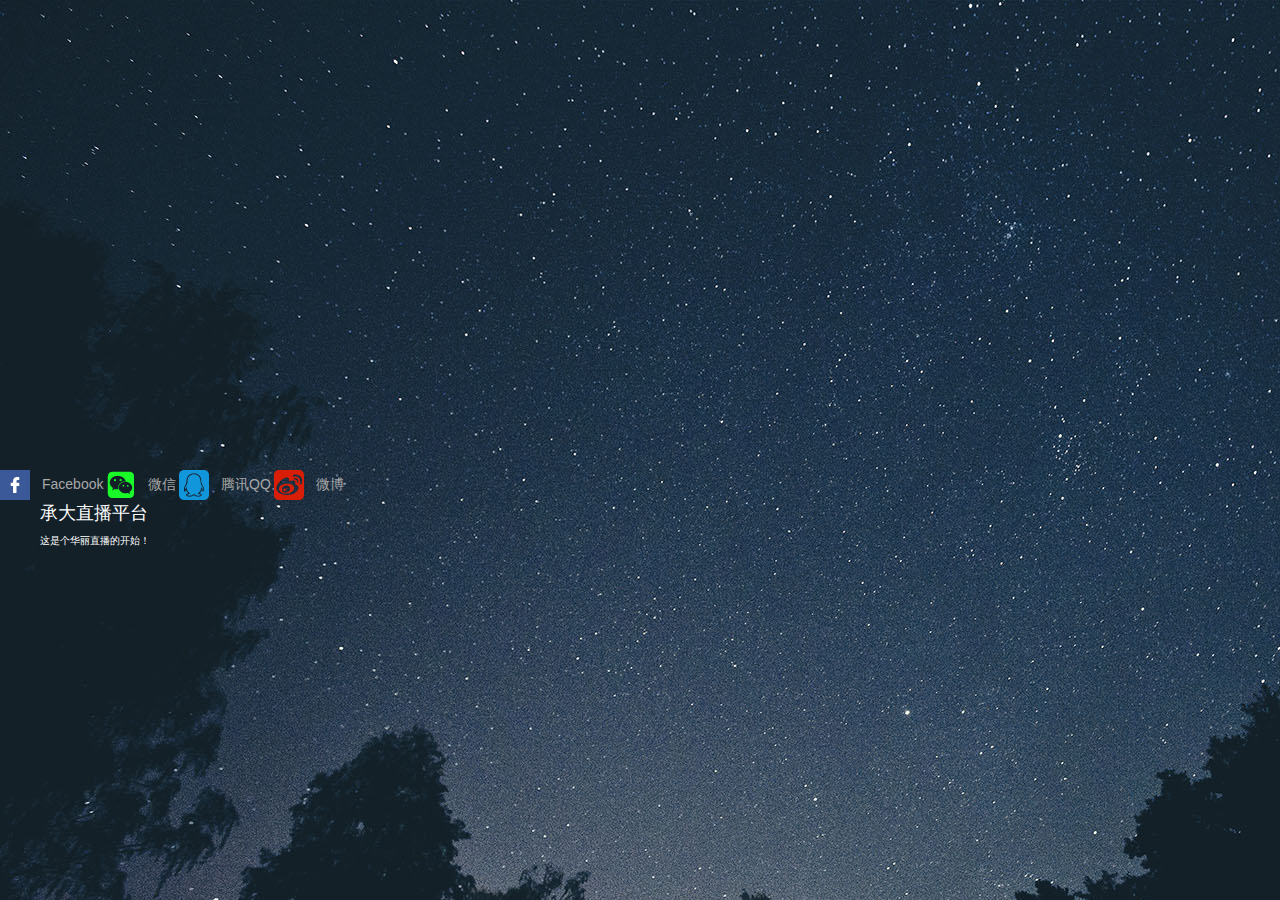
==== commit fe41dbb9: "9" ====
--- a/chinda_zb/single.html
+++ b/chinda_zb/single.html
@@ -10,7 +10,7 @@
 html,body{height:100%;overflow:hidden;}
 </style>
   <body style="background-image: url(img/demo-1-bg.jpg);background-color:rgb(19,32,40);background-repeat:no-repeat;">	
-		<div style="winth:100%;min-width:640px;height:50%;min-height:200px;">
+		<div style="winth:100%;min-width:400px;height:50%;min-height:200px;">
 			<script type="text/javascript" src="http://jackzhang1204.github.io/sewise/sewise_player/player/sewise.player.min.js?server=vod&type=m3u8&videourl=http://video.gjjyun.com.cn/AppName/StreamName.m3u8&autostart=true&starttime=0&lang=zh_CN&logo=http://onvod.sewise.com/libs/swfplayer/skin/images/logo.png&title=M3U8 Cross Platform&buffer=5&claritybutton=disable&skin=vodFlowPlayer"></script>
 		</div>
 		
@@ -26,7 +26,7 @@
 			</div>
 		</div>
 		
-		<div class="all-comments-info">	
+		<div style="color:#fff;">	
 			<ul >
 				<li>
 					<h4>承大直播平台</h4>
--- a/chinda_zb/css/style.css
+++ b/chinda_zb/css/style.css
@@ -1,3 +1,5 @@
+
+li{ list-style:none;}
 body{
 	background:#fff;
 	font-size:100%;
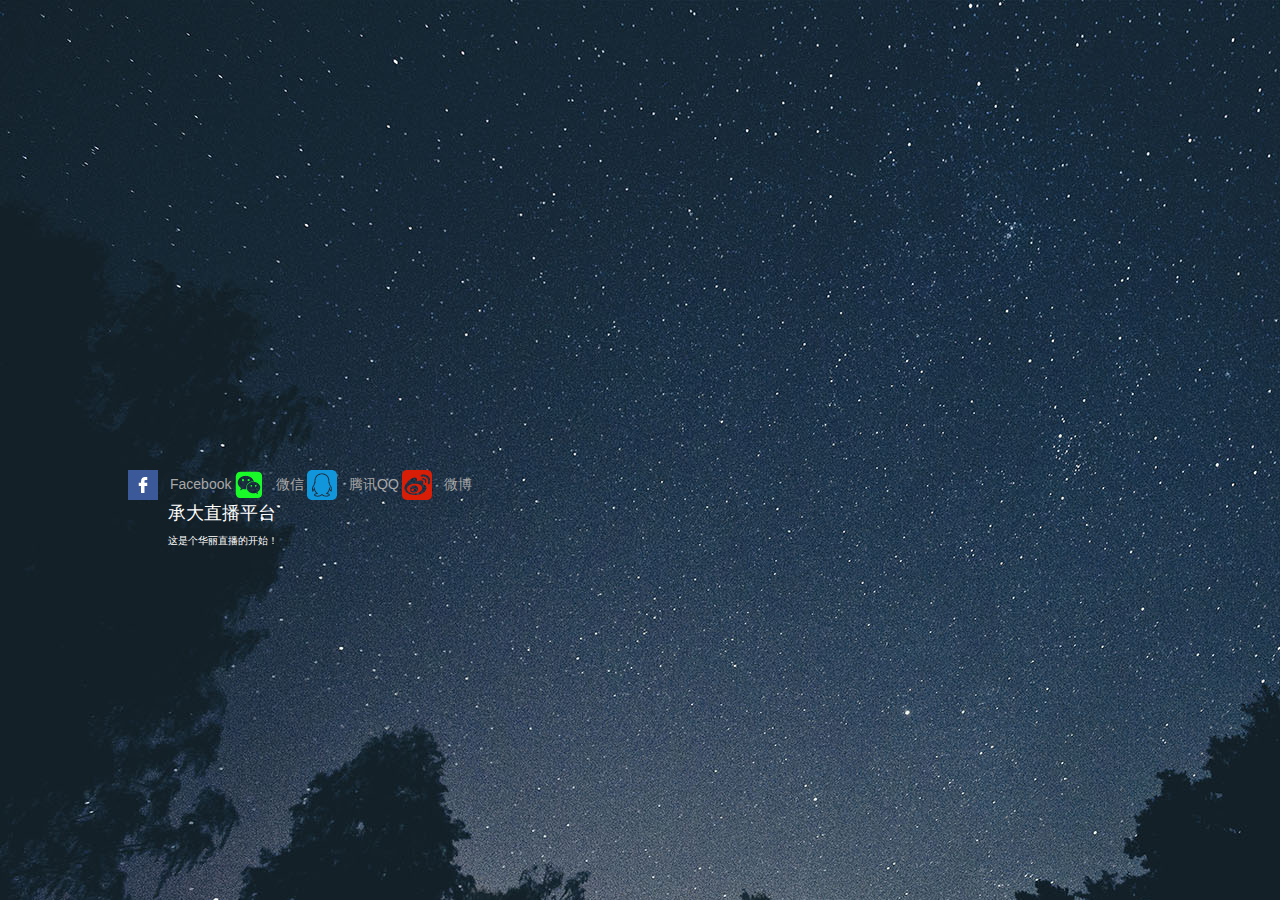
==== commit 361d035f: "2" ====
--- a/chinda_zb/single.html
+++ b/chinda_zb/single.html
@@ -1,7 +1,7 @@
 <!DOCTYPE HTML>
 <html>
 <head>
-<title>single</title>
+<title>承大直播测试平台</title>
  <meta name="viewport" content="width=device-width, initial-scale=1, minimum-scale=1, maximum-scale=1, user-scalable=no">
 <link href="css/bootstrap.min.css" rel='stylesheet' type='text/css' media="all" />
 <link href="css/style.css" rel='stylesheet' type='text/css' media="all" />
@@ -9,7 +9,7 @@
 <style>
 html,body{height:100%;overflow:hidden;}
 </style>
-  <body style="background-image: url(img/demo-1-bg.jpg);background-color:rgb(19,32,40);background-repeat:no-repeat;">	
+  <body style="background-image: url(img/demo-1-bg.jpg);background-color:rgb(19,32,40);background-repeat:no-repeat;margin-left:10%;margin-right:10%">	
 		<div style="winth:100%;min-width:400px;height:50%;min-height:200px;">
 			<script type="text/javascript" src="http://jackzhang1204.github.io/sewise/sewise_player/player/sewise.player.min.js?server=vod&type=m3u8&videourl=http://video.gjjyun.com.cn/AppName/StreamName.m3u8&autostart=true&starttime=0&lang=zh_CN&logo=http://onvod.sewise.com/libs/swfplayer/skin/images/logo.png&title=M3U8 Cross Platform&buffer=5&claritybutton=disable&skin=vodFlowPlayer"></script>
 		</div>
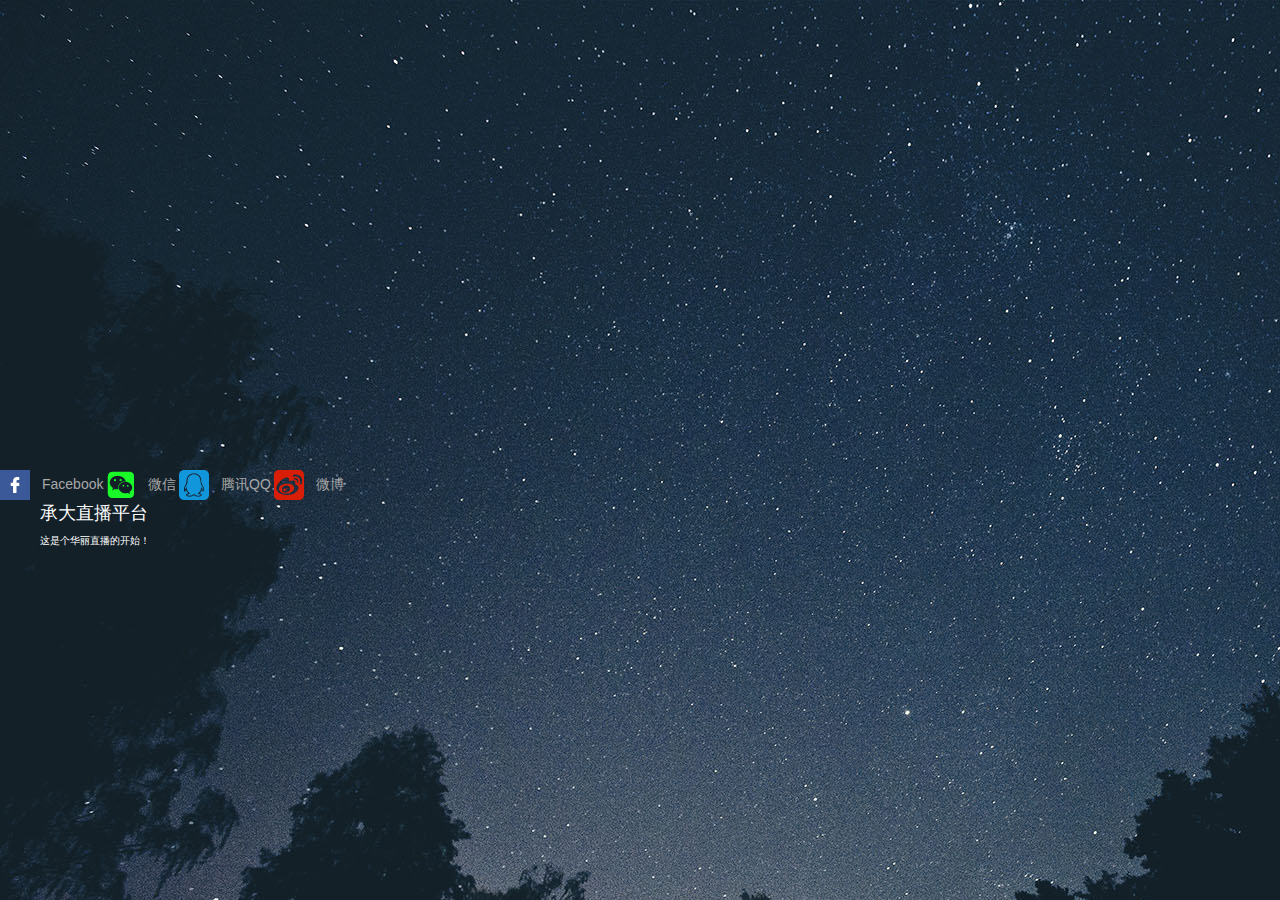
==== commit 6eda1fa6: "1" ====
--- a/chinda_zb/single.html
+++ b/chinda_zb/single.html
@@ -9,7 +9,7 @@
 <style>
 html,body{height:100%;overflow:hidden;}
 </style>
-  <body style="background-image: url(img/demo-1-bg.jpg);background-color:rgb(19,32,40);background-repeat:no-repeat;margin-left:10%;margin-right:10%">	
+  <body style="background-image: url(img/demo-1-bg.jpg);background-color:rgb(19,32,40);background-repeat:no-repeat;">	
 		<div style="winth:100%;min-width:400px;height:50%;min-height:200px;">
 			<script type="text/javascript" src="http://jackzhang1204.github.io/sewise/sewise_player/player/sewise.player.min.js?server=vod&type=m3u8&videourl=http://video.gjjyun.com.cn/AppName/StreamName.m3u8&autostart=true&starttime=0&lang=zh_CN&logo=http://onvod.sewise.com/libs/swfplayer/skin/images/logo.png&title=M3U8 Cross Platform&buffer=5&claritybutton=disable&skin=vodFlowPlayer"></script>
 		</div>
